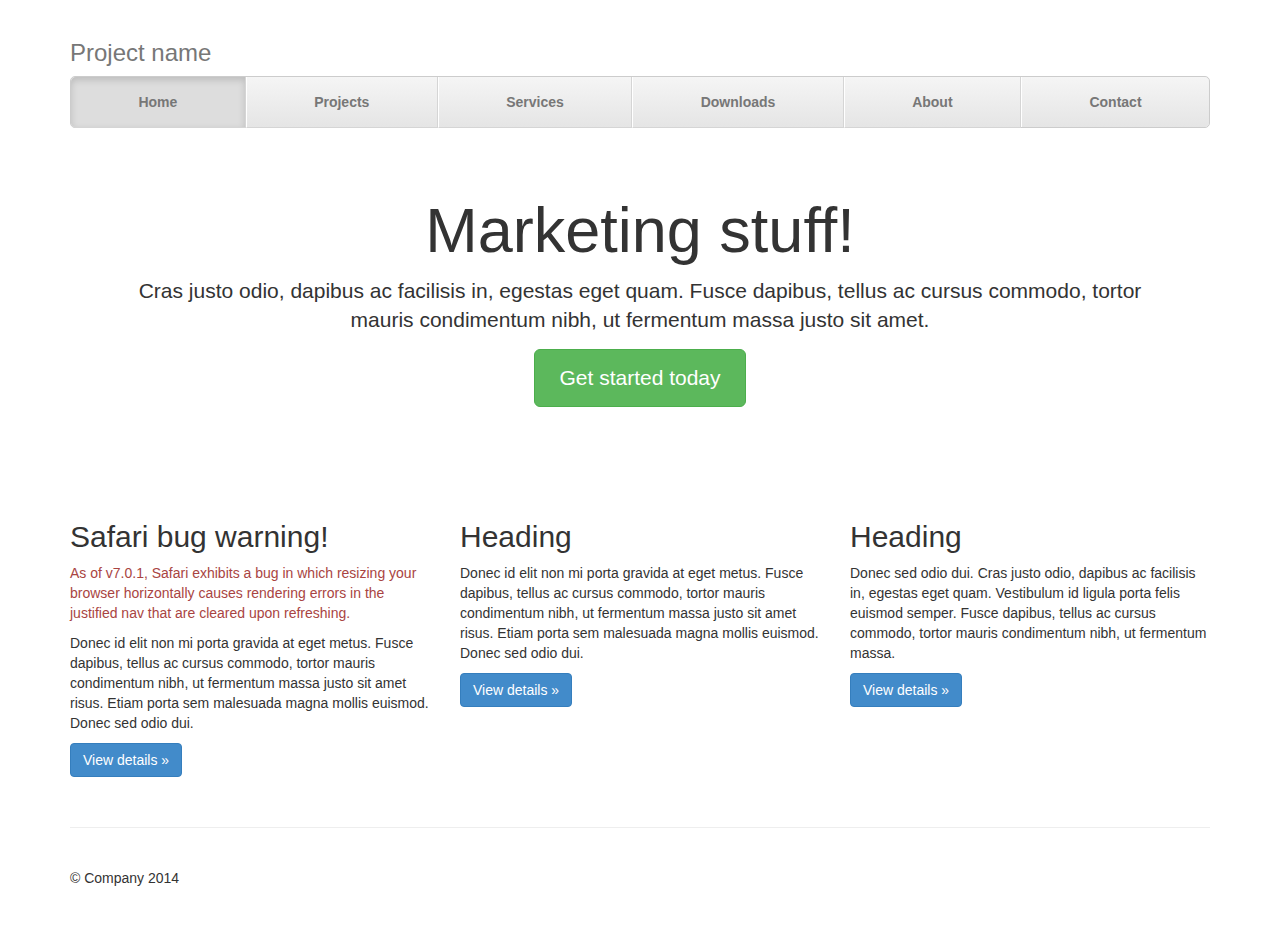
==== Learning/Bootstrap/website2.html @ c7252b0a "Bootstrap Practice" ====
<!DOCTYPE html>
<html lang="en">
  <head>
    <meta charset="utf-8">
    <meta http-equiv="X-UA-Compatible" content="IE=edge">
    <meta name="viewport" content="width=device-width, initial-scale=1">
    <meta name="description" content="">
    <meta name="author" content="">
    <link rel="icon" href="../../favicon.ico">

    <title>Justified Nav Template for Bootstrap</title>

    <!-- Bootstrap core CSS -->
    <link href="bootstrap-3.2.0-dist/css/bootstrap.min.css" rel="stylesheet">

    <!-- Custom styles for this template -->
    <link href="bootstrap-3.2.0-dist/css/justified-nav.css" rel="stylesheet">

    <!-- Just for debugging purposes. Don't actually copy these 2 lines! 
    <!--[if lt IE 9]><script src="../../assets/js/ie8-responsive-file-warning.js"></script><![endif]
    <script src="../../assets/js/ie-emulation-modes-warning.js"></script>

    <!-- IE10 viewport hack for Surface/desktop Windows 8 bug 
    <script src="../../assets/js/ie10-viewport-bug-workaround.js"></script>
    
    -->

    <!-- HTML5 shim and Respond.js IE8 support of HTML5 elements and media queries -->
    <!--[if lt IE 9]>
      <script src="https://oss.maxcdn.com/html5shiv/3.7.2/html5shiv.min.js"></script>
      <script src="https://oss.maxcdn.com/respond/1.4.2/respond.min.js"></script>
    <![endif]-->
  </head>

  <body>

    <div class="container">

      <div class="masthead">
        <h3 class="text-muted">Project name</h3>
        <ul class="nav nav-justified">
          <li class="active"><a href="#">Home</a></li>
          <li><a href="#">Projects</a></li>
          <li><a href="#">Services</a></li>
          <li><a href="#">Downloads</a></li>
          <li><a href="#">About</a></li>
          <li><a href="#">Contact</a></li>
        </ul>
      </div>

      <!-- Jumbotron -->
      <div class="jumbotron">
        <h1>Marketing stuff!</h1>
        <p class="lead">Cras justo odio, dapibus ac facilisis in, egestas eget quam. Fusce dapibus, tellus ac cursus commodo, tortor mauris condimentum nibh, ut fermentum massa justo sit amet.</p>
        <p><a class="btn btn-lg btn-success" href="#" role="button">Get started today</a></p>
      </div>

      <!-- Example row of columns -->
      <div class="row">
        <div class="col-lg-4">
          <h2>Safari bug warning!</h2>
          <p class="text-danger">As of v7.0.1, Safari exhibits a bug in which resizing your browser horizontally causes rendering errors in the justified nav that are cleared upon refreshing.</p>
          <p>Donec id elit non mi porta gravida at eget metus. Fusce dapibus, tellus ac cursus commodo, tortor mauris condimentum nibh, ut fermentum massa justo sit amet risus. Etiam porta sem malesuada magna mollis euismod. Donec sed odio dui. </p>
          <p><a class="btn btn-primary" href="#" role="button">View details &raquo;</a></p>
        </div>
        <div class="col-lg-4">
          <h2>Heading</h2>
          <p>Donec id elit non mi porta gravida at eget metus. Fusce dapibus, tellus ac cursus commodo, tortor mauris condimentum nibh, ut fermentum massa justo sit amet risus. Etiam porta sem malesuada magna mollis euismod. Donec sed odio dui. </p>
          <p><a class="btn btn-primary" href="#" role="button">View details &raquo;</a></p>
       </div>
        <div class="col-lg-4">
          <h2>Heading</h2>
          <p>Donec sed odio dui. Cras justo odio, dapibus ac facilisis in, egestas eget quam. Vestibulum id ligula porta felis euismod semper. Fusce dapibus, tellus ac cursus commodo, tortor mauris condimentum nibh, ut fermentum massa.</p>
          <p><a class="btn btn-primary" href="#" role="button">View details &raquo;</a></p>
        </div>
      </div>

      <!-- Site footer -->
      <div class="footer">
        <p>&copy; Company 2014</p>
      </div>

    </div> <!-- /container -->


    <!-- Bootstrap core JavaScript
    ================================================== -->
    <!-- Placed at the end of the document so the pages load faster -->
  </body>
</html>
---- Learning/Bootstrap/bootstrap-3.2.0-dist/css/justified-nav.css ----
body {
  padding-top: 20px;
}

.footer {
  padding-top: 40px;
  padding-bottom: 40px;
  margin-top: 40px;
  border-top: 1px solid #eee;
}

/* Main marketing message and sign up button */
.jumbotron {
  text-align: center;
  background-color: transparent;
}
.jumbotron .btn {
  padding: 14px 24px;
  font-size: 21px;
}

/* Customize the nav-justified links to be fill the entire space of the .navbar */

.nav-justified {
  background-color: #eee;
  border: 1px solid #ccc;
  border-radius: 5px;
}
.nav-justified > li > a {
  padding-top: 15px;
  padding-bottom: 15px;
  margin-bottom: 0;
  font-weight: bold;
  color: #777;
  text-align: center;
  background-color: #e5e5e5; /* Old browsers */
  background-image: -webkit-gradient(linear, left top, left bottom, from(#f5f5f5), to(#e5e5e5));
  background-image: -webkit-linear-gradient(top, #f5f5f5 0%, #e5e5e5 100%);
  background-image:      -o-linear-gradient(top, #f5f5f5 0%, #e5e5e5 100%);
  background-image: -webkit-gradient(linear, left top, left bottom, from(top), color-stop(0%, #f5f5f5), to(#e5e5e5));
  background-image:         linear-gradient(top, #f5f5f5 0%, #e5e5e5 100%);
  filter: progid:DXImageTransform.Microsoft.gradient( startColorstr='#f5f5f5', endColorstr='#e5e5e5',GradientType=0 ); /* IE6-9 */
  background-repeat: repeat-x; /* Repeat the gradient */
  border-bottom: 1px solid #d5d5d5;
}
.nav-justified > .active > a,
.nav-justified > .active > a:hover,
.nav-justified > .active > a:focus {
  background-color: #ddd;
  background-image: none;
  -webkit-box-shadow: inset 0 3px 7px rgba(0,0,0,.15);
          box-shadow: inset 0 3px 7px rgba(0,0,0,.15);
}
.nav-justified > li:first-child > a {
  border-radius: 5px 5px 0 0;
}
.nav-justified > li:last-child > a {
  border-bottom: 0;
  border-radius: 0 0 5px 5px;
}

@media (min-width: 768px) {
  .nav-justified {
    max-height: 52px;
  }
  .nav-justified > li > a {
    border-right: 1px solid #d5d5d5;
    border-left: 1px solid #fff;
  }
  .nav-justified > li:first-child > a {
    border-left: 0;
    border-radius: 5px 0 0 5px;
  }
  .nav-justified > li:last-child > a {
    border-right: 0;
    border-radius: 0 5px 5px 0;
  }
}

/* Responsive: Portrait tablets and up */
@media screen and (min-width: 768px) {
  /* Remove the padding we set earlier */
  .masthead,
  .marketing,
  .footer {
    padding-right: 0;
    padding-left: 0;
  }
}
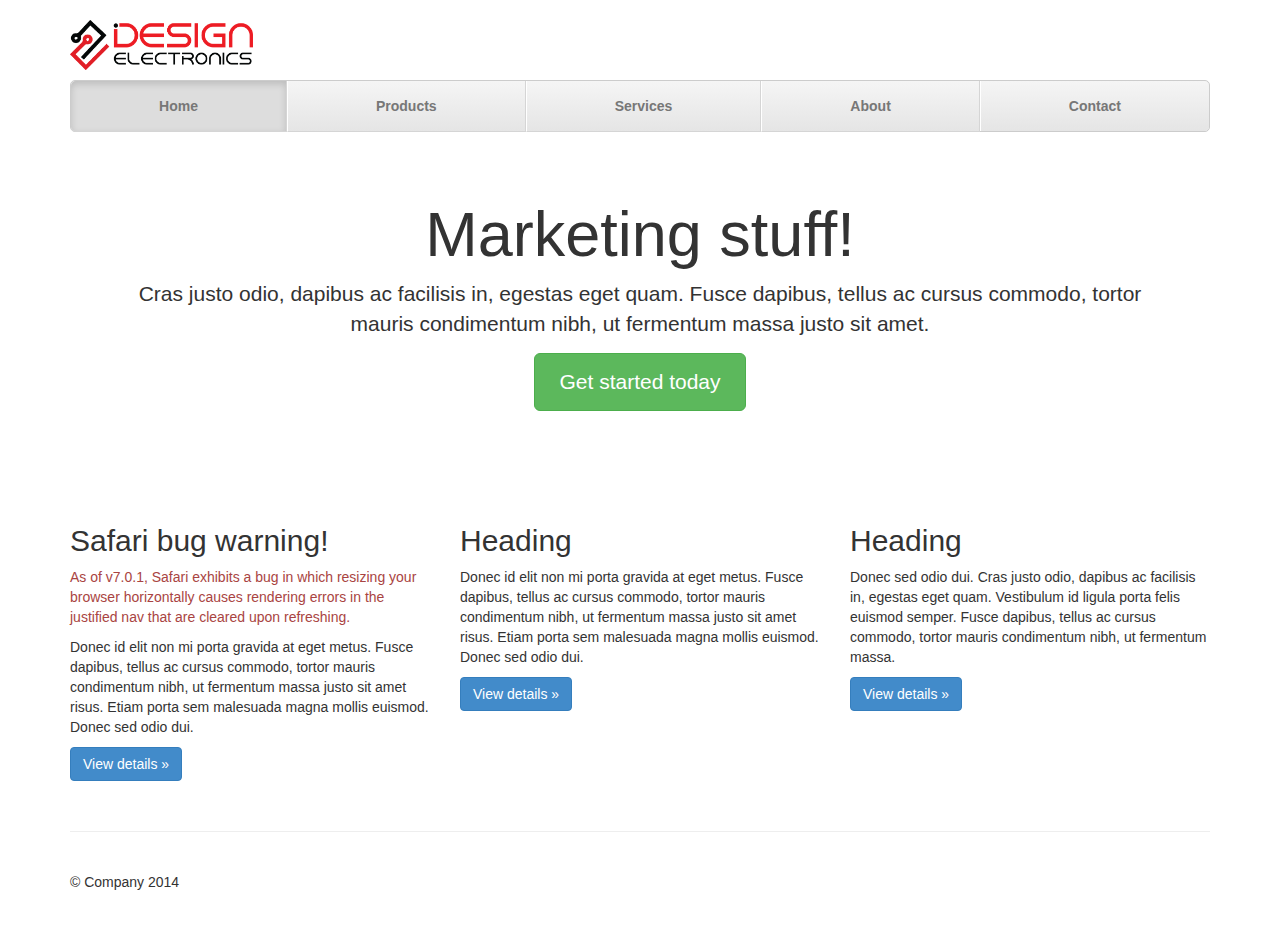
==== commit 1013d52f: "Updating bootstrap files" ====
--- a/Learning/Bootstrap/website2.html
+++ b/Learning/Bootstrap/website2.html
@@ -1,91 +1,91 @@
-
-<!DOCTYPE html>
-<html lang="en">
-  <head>
-    <meta charset="utf-8">
-    <meta http-equiv="X-UA-Compatible" content="IE=edge">
-    <meta name="viewport" content="width=device-width, initial-scale=1">
-    <meta name="description" content="">
-    <meta name="author" content="">
-    <link rel="icon" href="../../favicon.ico">
-
-    <title>Justified Nav Template for Bootstrap</title>
-
-    <!-- Bootstrap core CSS -->
-    <link href="bootstrap-3.2.0-dist/css/bootstrap.min.css" rel="stylesheet">
-
-    <!-- Custom styles for this template -->
-    <link href="bootstrap-3.2.0-dist/css/justified-nav.css" rel="stylesheet">
-
-    <!-- Just for debugging purposes. Don't actually copy these 2 lines! 
-    <!--[if lt IE 9]><script src="../../assets/js/ie8-responsive-file-warning.js"></script><![endif]
-    <script src="../../assets/js/ie-emulation-modes-warning.js"></script>
-
-    <!-- IE10 viewport hack for Surface/desktop Windows 8 bug 
-    <script src="../../assets/js/ie10-viewport-bug-workaround.js"></script>
-    
-    -->
-
-    <!-- HTML5 shim and Respond.js IE8 support of HTML5 elements and media queries -->
-    <!--[if lt IE 9]>
-      <script src="https://oss.maxcdn.com/html5shiv/3.7.2/html5shiv.min.js"></script>
-      <script src="https://oss.maxcdn.com/respond/1.4.2/respond.min.js"></script>
-    <![endif]-->
-  </head>
-
-  <body>
-
-    <div class="container">
-
-      <div class="masthead">
-        <h3 class="text-muted">Project name</h3>
-        <ul class="nav nav-justified">
-          <li class="active"><a href="#">Home</a></li>
-          <li><a href="#">Projects</a></li>
-          <li><a href="#">Services</a></li>
-          <li><a href="#">Downloads</a></li>
-          <li><a href="#">About</a></li>
-          <li><a href="#">Contact</a></li>
-        </ul>
-      </div>
-
-      <!-- Jumbotron -->
-      <div class="jumbotron">
-        <h1>Marketing stuff!</h1>
-        <p class="lead">Cras justo odio, dapibus ac facilisis in, egestas eget quam. Fusce dapibus, tellus ac cursus commodo, tortor mauris condimentum nibh, ut fermentum massa justo sit amet.</p>
-        <p><a class="btn btn-lg btn-success" href="#" role="button">Get started today</a></p>
-      </div>
-
-      <!-- Example row of columns -->
-      <div class="row">
-        <div class="col-lg-4">
-          <h2>Safari bug warning!</h2>
-          <p class="text-danger">As of v7.0.1, Safari exhibits a bug in which resizing your browser horizontally causes rendering errors in the justified nav that are cleared upon refreshing.</p>
-          <p>Donec id elit non mi porta gravida at eget metus. Fusce dapibus, tellus ac cursus commodo, tortor mauris condimentum nibh, ut fermentum massa justo sit amet risus. Etiam porta sem malesuada magna mollis euismod. Donec sed odio dui. </p>
-          <p><a class="btn btn-primary" href="#" role="button">View details &raquo;</a></p>
-        </div>
-        <div class="col-lg-4">
-          <h2>Heading</h2>
-          <p>Donec id elit non mi porta gravida at eget metus. Fusce dapibus, tellus ac cursus commodo, tortor mauris condimentum nibh, ut fermentum massa justo sit amet risus. Etiam porta sem malesuada magna mollis euismod. Donec sed odio dui. </p>
-          <p><a class="btn btn-primary" href="#" role="button">View details &raquo;</a></p>
-       </div>
-        <div class="col-lg-4">
-          <h2>Heading</h2>
-          <p>Donec sed odio dui. Cras justo odio, dapibus ac facilisis in, egestas eget quam. Vestibulum id ligula porta felis euismod semper. Fusce dapibus, tellus ac cursus commodo, tortor mauris condimentum nibh, ut fermentum massa.</p>
-          <p><a class="btn btn-primary" href="#" role="button">View details &raquo;</a></p>
-        </div>
-      </div>
-
-      <!-- Site footer -->
-      <div class="footer">
-        <p>&copy; Company 2014</p>
-      </div>
-
-    </div> <!-- /container -->
-
-
-    <!-- Bootstrap core JavaScript
-    ================================================== -->
-    <!-- Placed at the end of the document so the pages load faster -->
-  </body>
-</html>
+
+<!DOCTYPE html>
+<html lang="en">
+  <head>
+    <meta charset="utf-8">
+    <meta http-equiv="X-UA-Compatible" content="IE=edge">
+    <meta name="viewport" content="width=device-width, initial-scale=1">
+    <meta name="description" content="">
+    <meta name="author" content="">
+    <link rel="icon" href="../../favicon.ico">
+
+    <title>iDesign Electronics</title>
+
+    <!-- Bootstrap core CSS -->
+    <link href="bootstrap-3.2.0-dist/css/bootstrap.min.css" rel="stylesheet">
+
+    <!-- Custom styles for this template -->
+    <link href="bootstrap-3.2.0-dist/css/justified-nav.css" rel="stylesheet">
+	<link href="bootstrap-3.2.0-dist/css/style.css" rel="stylesheet">
+
+    <!-- Just for debugging purposes. Don't actually copy these 2 lines! 
+    <!--[if lt IE 9]><script src="../../assets/js/ie8-responsive-file-warning.js"></script><![endif]
+    <script src="../../assets/js/ie-emulation-modes-warning.js"></script>
+
+    <!-- IE10 viewport hack for Surface/desktop Windows 8 bug 
+    <script src="../../assets/js/ie10-viewport-bug-workaround.js"></script>
+    
+    -->
+
+    <!-- HTML5 shim and Respond.js IE8 support of HTML5 elements and media queries -->
+    <!--[if lt IE 9]>
+      <script src="https://oss.maxcdn.com/html5shiv/3.7.2/html5shiv.min.js"></script>
+      <script src="https://oss.maxcdn.com/respond/1.4.2/respond.min.js"></script>
+    <![endif]-->
+  </head>
+
+  <body>
+
+    <div class="container">
+
+      <div class="masthead">
+        <h3 class="text-muted"><img id="logo" src="bootstrap-3.2.0-dist/img/logo.png"></h3>
+        <ul class="nav nav-justified">
+          <li class="active"><a href="index.html">Home</a></li>
+          <li><a href="#">Products</a></li>
+          <li><a href="#">Services</a></li>
+          <li><a href="#">About</a></li>
+          <li><a href="#">Contact</a></li>
+        </ul>
+      </div>
+
+      <!-- Jumbotron -->
+      <div class="jumbotron">
+        <h1>Marketing stuff!</h1>
+        <p class="lead">Cras justo odio, dapibus ac facilisis in, egestas eget quam. Fusce dapibus, tellus ac cursus commodo, tortor mauris condimentum nibh, ut fermentum massa justo sit amet.</p>
+        <p><a class="btn btn-lg btn-success" href="#" role="button">Get started today</a></p>
+      </div>
+
+      <!-- Example row of columns -->
+      <div class="row">
+        <div class="col-lg-4">
+          <h2>Safari bug warning!</h2>
+          <p class="text-danger">As of v7.0.1, Safari exhibits a bug in which resizing your browser horizontally causes rendering errors in the justified nav that are cleared upon refreshing.</p>
+          <p>Donec id elit non mi porta gravida at eget metus. Fusce dapibus, tellus ac cursus commodo, tortor mauris condimentum nibh, ut fermentum massa justo sit amet risus. Etiam porta sem malesuada magna mollis euismod. Donec sed odio dui. </p>
+          <p><a class="btn btn-primary" href="#" role="button">View details &raquo;</a></p>
+        </div>
+        <div class="col-lg-4">
+          <h2>Heading</h2>
+          <p>Donec id elit non mi porta gravida at eget metus. Fusce dapibus, tellus ac cursus commodo, tortor mauris condimentum nibh, ut fermentum massa justo sit amet risus. Etiam porta sem malesuada magna mollis euismod. Donec sed odio dui. </p>
+          <p><a class="btn btn-primary" href="#" role="button">View details &raquo;</a></p>
+       </div>
+        <div class="col-lg-4">
+          <h2>Heading</h2>
+          <p>Donec sed odio dui. Cras justo odio, dapibus ac facilisis in, egestas eget quam. Vestibulum id ligula porta felis euismod semper. Fusce dapibus, tellus ac cursus commodo, tortor mauris condimentum nibh, ut fermentum massa.</p>
+          <p><a class="btn btn-primary" href="#" role="button">View details &raquo;</a></p>
+        </div>
+      </div>
+
+      <!-- Site footer -->
+      <div class="footer">
+        <p>&copy; Company 2014</p>
+      </div>
+
+    </div> <!-- /container -->
+
+
+    <!-- Bootstrap core JavaScript
+    ================================================== -->
+    <!-- Placed at the end of the document so the pages load faster -->
+  </body>
+</html>
--- a/Learning/Bootstrap/bootstrap-3.2.0-dist/css/style.css
+++ b/Learning/Bootstrap/bootstrap-3.2.0-dist/css/style.css
@@ -0,0 +1,5 @@
+#logo {
+	height: 50px;
+	margin-top: -20px;
+}
+
